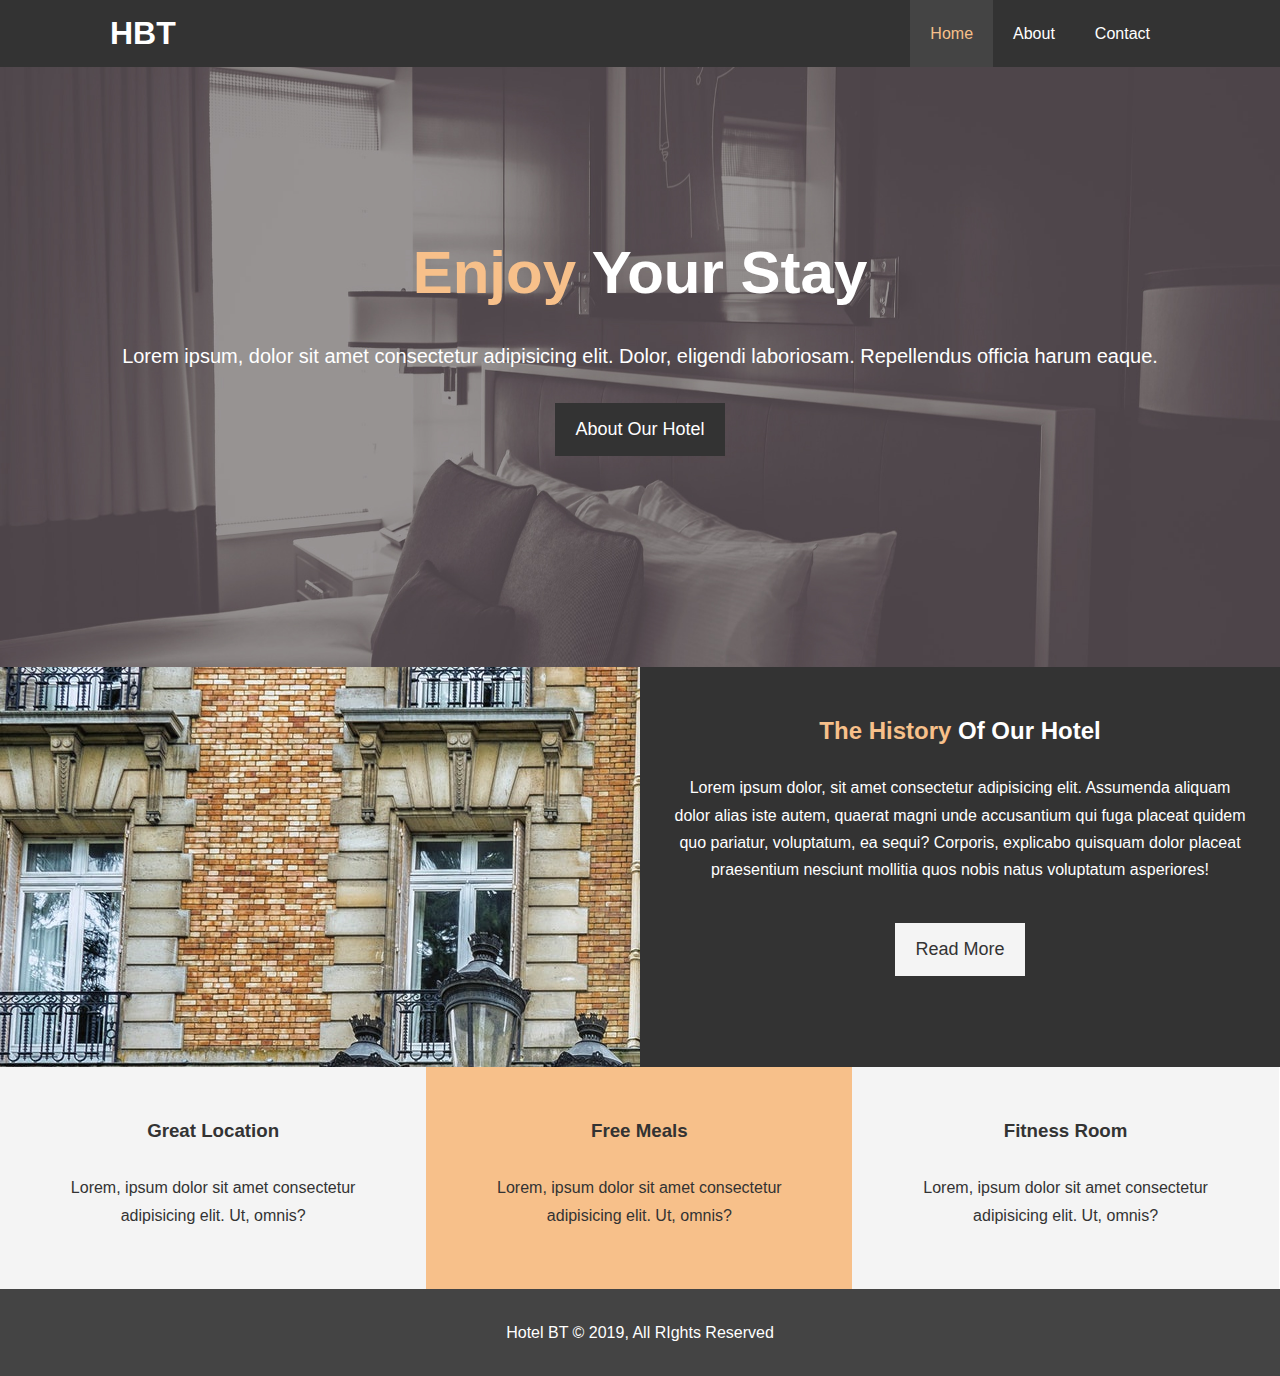
==== index.html @ 02af4046 "first commit" ====
<html lang="en">
<head>
  <meta charset="UTF-8">
  <meta http-equiv="X-UA-Compatible" content="IE=edge">
  <meta name="viewport" content="width=device-width, initial-scale=1.0">
  <meta name="description" content="Welcome to the most extraordinary hotel in Boston Massachusetts">
  <meta name="keyword" content="hotel,boston hotel,new emgland hotel">
  <link rel="stylesheet" href="https://use.fontawesome.com/releases/v5.6.1/css/all.css" integrity="sha384-gfdkjb5BdAXd+lj+gudLWI+BXq4IuLW5IT+brZEZsLFm++aCMlF1V92rMkPaX4PP" crossorigin="anonymous">
  <link rel="stylesheet" href="css/style.css">
  <title>Hotel BT | Welcome</title>
</head>
<body>
  <header>
    <nav id="navbar">
      <div class="container">
        <h1 class="logo"><a href="index.html">HBT</a></h1>
        <ul>
          <li><a class="current" href="index.html">Home</a></li>
          <li><a href="about.html">About</a></li>
          <li><a href="contact.html">Contact</a></li>
      </ul>
      </div>
    </nav>

    <div id="showcase">
      <div class="container">
        <div class="showcase-content">
          <h1><span class="text-primary">Enjoy</span> Your Stay</h1>
          <p class="lead">Lorem ipsum, dolor sit amet consectetur adipisicing elit. Dolor, eligendi laboriosam. Repellendus officia harum eaque.</p>
          <a class="btn" href="about.html">About Our Hotel</a>
        </div>
      </div>
    </div>
  </header>

  <section id="home-info" class="bg-dark">
    <div class="info-img"></div>
    <div class="info-content">
      <h2><span class="text-primary">The History</span> Of Our Hotel</h2>
      <p>
          Lorem ipsum dolor, sit amet consectetur adipisicing elit. Assumenda
          aliquam dolor alias iste autem, quaerat magni unde accusantium qui
          fuga placeat quidem quo pariatur, voluptatum, ea sequi? Corporis,
          explicabo quisquam dolor placeat praesentium nesciunt mollitia quos
          nobis natus voluptatum asperiores!
      </p>
      <a href="about.html" class="btn btn-light">Read More</a>
    </div>
  </section>

  <section id="features">
    <div class="box bg-light">
      <i class="fas fa-hotel fa-3x"></i>
      <h3>Great Location</h3>
      <p>Lorem, ipsum dolor sit amet consectetur adipisicing elit. Ut, omnis?</p>
    </div>
    <div class="box bg-primary">
        <i class="fas fa-utensils fa-3x"></i>
        <h3>Free Meals</h3>
        <p>Lorem, ipsum dolor sit amet consectetur adipisicing elit. Ut, omnis?</p>
    </div>
    <div class="box bg-light">
        <i class="fas fa-dumbbell fa-3x"></i>
        <h3>Fitness Room</h3>
        <p>Lorem, ipsum dolor sit amet consectetur adipisicing elit. Ut, omnis?</p>
    </div>
  </section>
  <div class="clr"></div>

  <footer id="main-footer">
    <p>Hotel BT &copy; 2019, All RIghts Reserved</p>
  </footer>
  
</body>
</html>
---- css/style.css ----
/* Reset */
* {
  margin: 0;
  padding: 0;
  box-sizing: border-box;

}
/* Main styling */
html,body {
font-family: 'Segoe UI', Tahoma, Geneva, Verdana, sans-serif;
line-height: 1.7em;
}
a {
  color: #333;
  text-decoration: none;
}

h1,h2,h3 {
  padding-bottom: 20px;
}

p {
  margin: 10px 0;
}

/* Utility Classes */
.container {
  margin: auto;
  max-width: 1100px;
  overflow: auto;
  padding: 0 20px;
}

.text-primary {
  color: #f7c08a;
}
.lead {
  font-size: 20px;
}
.btn {
  display: inline-block;
  font-size: 18px;
  color: #fff;
  background: #333;
  padding: 13px 20px;
  border: none;
  cursor: pointer;
}
.btn:hover {
  background: #f7c08a;
  color: #333;
}
.btn-light {
  background: #f4f4f4;
  color: #333;
}
.bg-dark {
  background: #333;
  color: #fff;
}
.bg-light {
  background: #f4f4f4;
  color: #333;
}

.bg-primary {
  background: #f7c08a;
  color: #333;
}
.clr {
  clear: both;
}
.l-heading {
  font-size: 40px;
}
/* Padding */
.py-1 { padding: 10px 0; }
.py-2 { padding: 20px 0; }
.py-3 { padding: 30px 0; }

/* Navbar */
#navbar{
  background: #333;
  color: #fff;
  overflow: auto;
}

#navbar a {
  color: #fff;
}

#navbar h1 {
  float: left;
  padding-top: 20px;
}

#navbar ul {
list-style: none;
float: right;
}

#navbar ul li {
  float: left;
}

#navbar ul li a {
  display: block;
  padding: 20px;
  text-align: center;
}
#navbar ul li a:hover, 
#navbar ul li a.current {
  background: #444;
  color: #f7c08a;
}

/* Showcase */
#showcase {
  background: url('../img/showcase.jpg') no-repeat center center/cover;
  height: 600px;
}
#showcase .showcase-content {
  color: #fff;
  text-align: center;
  padding-top: 170px;
}
#showcase .showcase-content h1 {
  font-size: 60px;
  line-height: 1.2em;
}

#showcase .showcase-content p {
  padding-bottom: 20px;
  line-height: 1.7em;
}
/* Home Info */
#home-info {
  height: 400px;
}

#home-info .info-img {
  float: left;
  width: 50%;
  background: url('../img/photo-1.jpg') no-repeat;
  min-height: 100%;
}
#home-info .info-content {
  float: right;
  width: 50%;
  height: 100%;
  text-align: center;
  padding: 50px 30px;
  overflow: hidden;
}
#home-info .info-content p {
  padding-bottom: 30px;
}

/* Features */
.box {
  float: left;
  width: 33.3%;
  padding: 50px;
  text-align:center;
}

.box i {
  margin-bottom: 10px;
}

/* About Info */
#about-info .info-right {
  float: right;
  width: 50%;
  min-height: 100%;
}
#about-info .info-right img {
  display: block;
  margin: auto;
  width: 70%;
  border-radius: 50%;
}
#about-info .info-left {
  float: left;
  width: 50%;
  min-height: 100%;
}
/* Testimonials */
#testimonials {
  height: 600px;
  background: url('../img/test-bg.jpg') no-repeat center center/cover;
  padding-top: 100px;
}
#testimonials h2 {
  color: #fff;
  text-align: center;
  padding-bottom: 40px;
}
#testimonials .testimonial {
  padding: 20px;
  margin-bottom: 40px;
  border-radius: 5px;
  opacity: 0.9;
}
#testimonials .testimonial img {
  width: 100px;
  float: left;
  margin-right: 20px;
  border-radius: 50%;
}
/* Contact Form */
#contact-form .form-group {
  margin-bottom: 20px;
}
#contact-form label {
  display: block;
  margin-bottom: 5px;
}
#contact-form input, 
#contact-form textarea {
  width: 100%;
  padding: 10px;
  border: 1px #ddd solid;
}

#contact-form textarea {
  height: 200px;
}

#contact-form input:focus, 
#contact-form textarea:focus {
  outline: none;
  border-color: #f7c08a;
}
/* Footer */
#main-footer {
  text-align: center;
  background: #444;
  color: #fff;
  padding: 20px;
}
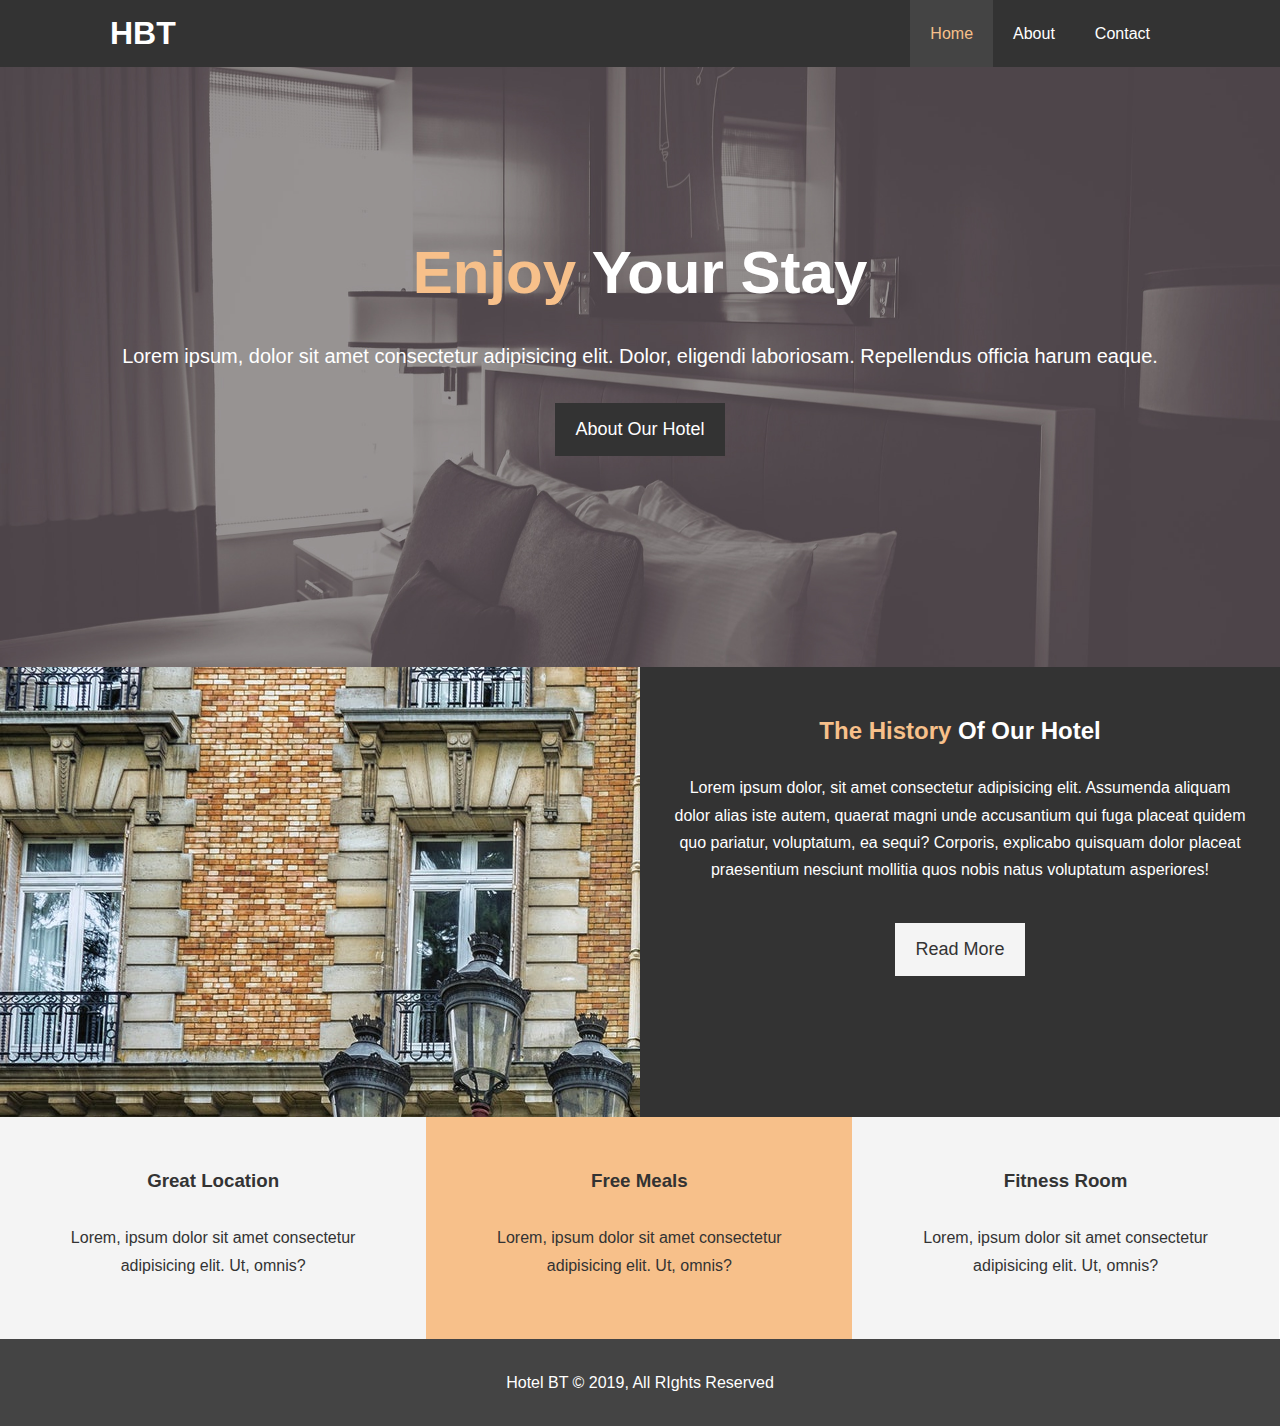
==== commit 7071914f: "Responsivness" ====
--- a/index.html
+++ b/index.html
@@ -7,6 +7,7 @@
   <meta name="keyword" content="hotel,boston hotel,new emgland hotel">
   <link rel="stylesheet" href="https://use.fontawesome.com/releases/v5.6.1/css/all.css" integrity="sha384-gfdkjb5BdAXd+lj+gudLWI+BXq4IuLW5IT+brZEZsLFm++aCMlF1V92rMkPaX4PP" crossorigin="anonymous">
   <link rel="stylesheet" href="css/style.css">
+  <link rel="stylesheet"  media="screen and (max-width: 768px)" href="css/mobile.css">
   <title>Hotel BT | Welcome</title>
 </head>
 <body>
--- a/css/style.css
+++ b/css/style.css
@@ -72,6 +72,7 @@
 }
 .l-heading {
   font-size: 40px;
+  line-height: 1.2;
 }
 /* Padding */
 .py-1 { padding: 10px 0; }
@@ -135,7 +136,7 @@
 }
 /* Home Info */
 #home-info {
-  height: 400px;
+  height: 450px;
 }
 
 #home-info .info-img {
@@ -187,7 +188,7 @@
 }
 /* Testimonials */
 #testimonials {
-  height: 600px;
+  height: 100px;
   background: url('../img/test-bg.jpg') no-repeat center center/cover;
   padding-top: 100px;
 }
--- a/css/mobile.css
+++ b/css/mobile.css
@@ -0,0 +1,53 @@
+#navbar .logo {
+  float: none;
+  text-align: center;
+}
+
+#navbar ul, #navbar ul li {
+  float: none;
+}
+
+#navbar ul li a {
+  padding: 5px;
+  border-bottom: #444 dotted 1px;
+}
+/* Showcase */
+#showcase {
+  height: 100%;
+}
+
+#showcase .showcase-content {
+  padding-top: 70px;
+  padding-bottom: 30px;
+}
+
+#home-info .info-img {
+  display: none;
+}
+
+#home-info .info-content {
+  float: none;
+  width: 100%;
+}
+
+/* Boxes */
+.box {
+  float: none;
+  width: 100%;
+}
+
+/* About */
+#about-info .info-right, #about-info .info-left {
+  float: none;
+  width: 100%;
+}
+#about-info .info-right {
+  margin-top: 30px;
+}
+.l-heading {
+  text-align: center;
+}
+/* Contact */
+#contact-info .box {
+  border-bottom: #444 dotted 1px;
+}
